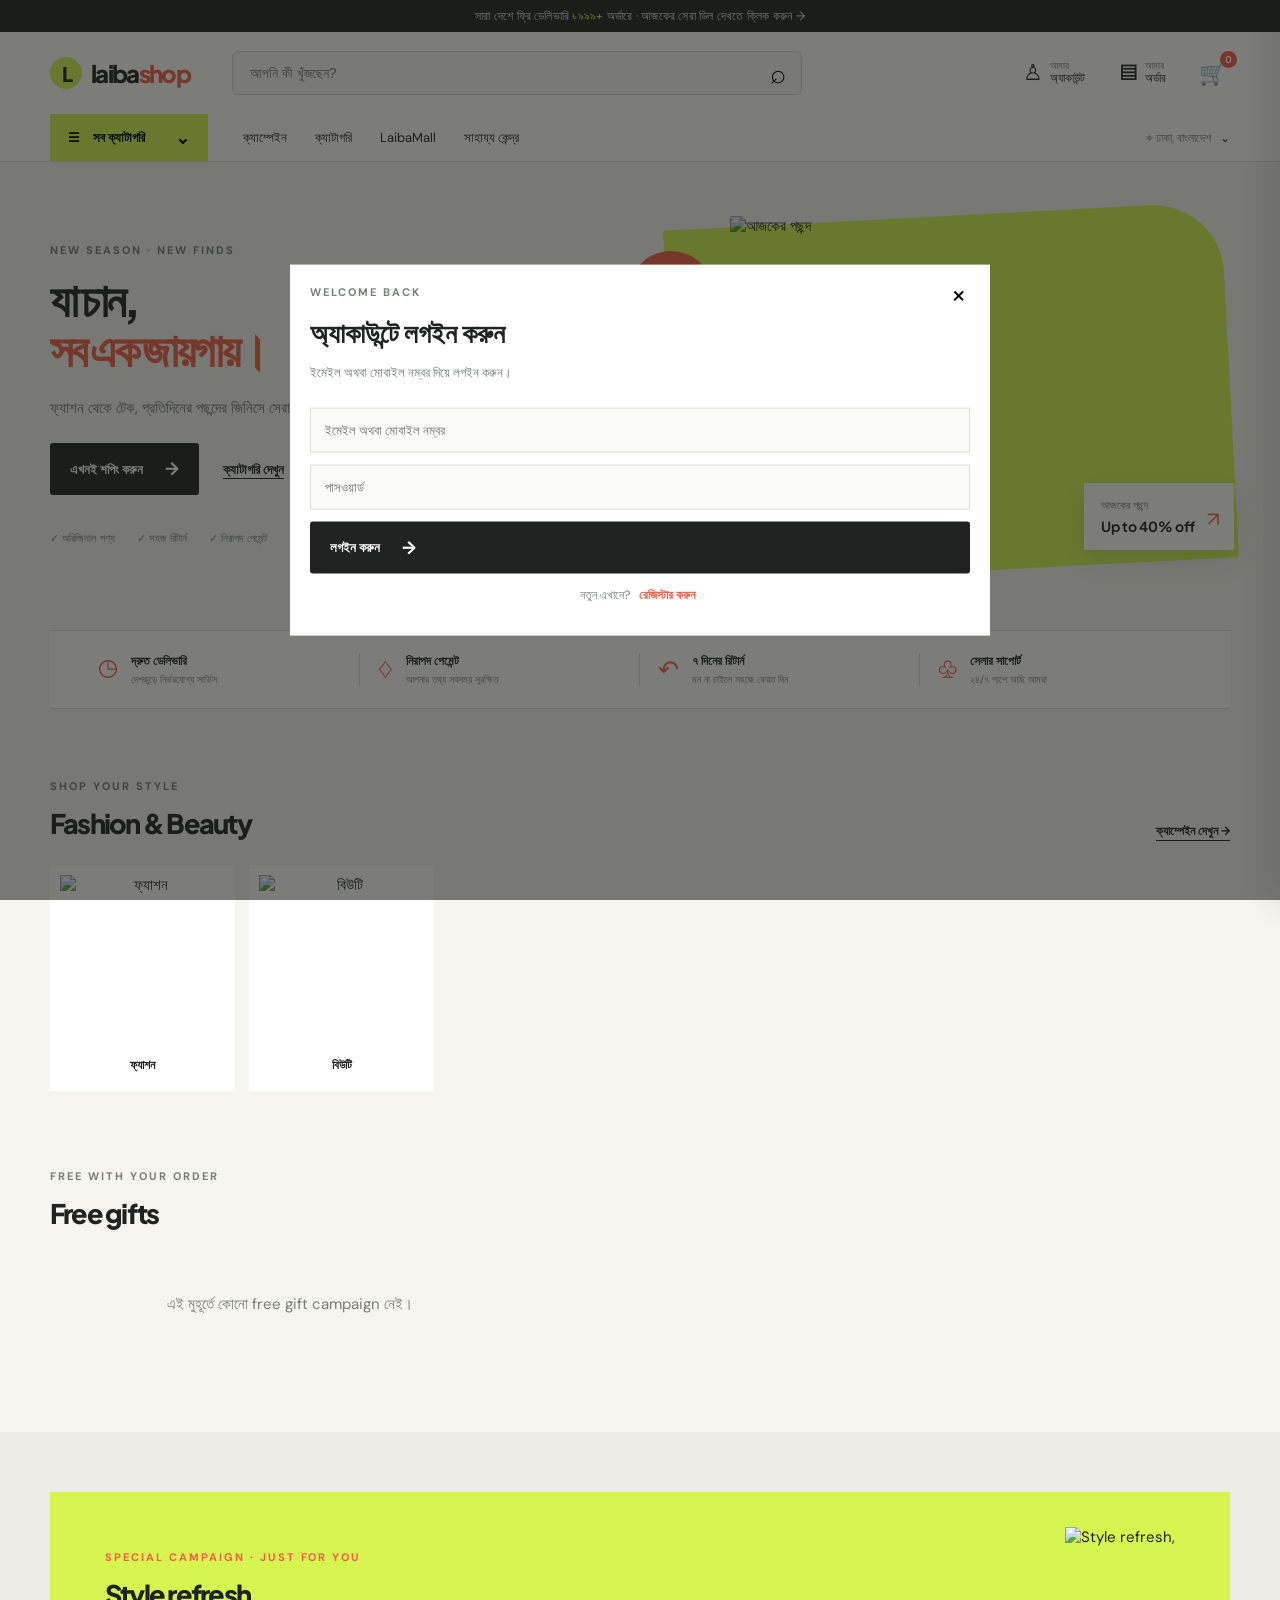
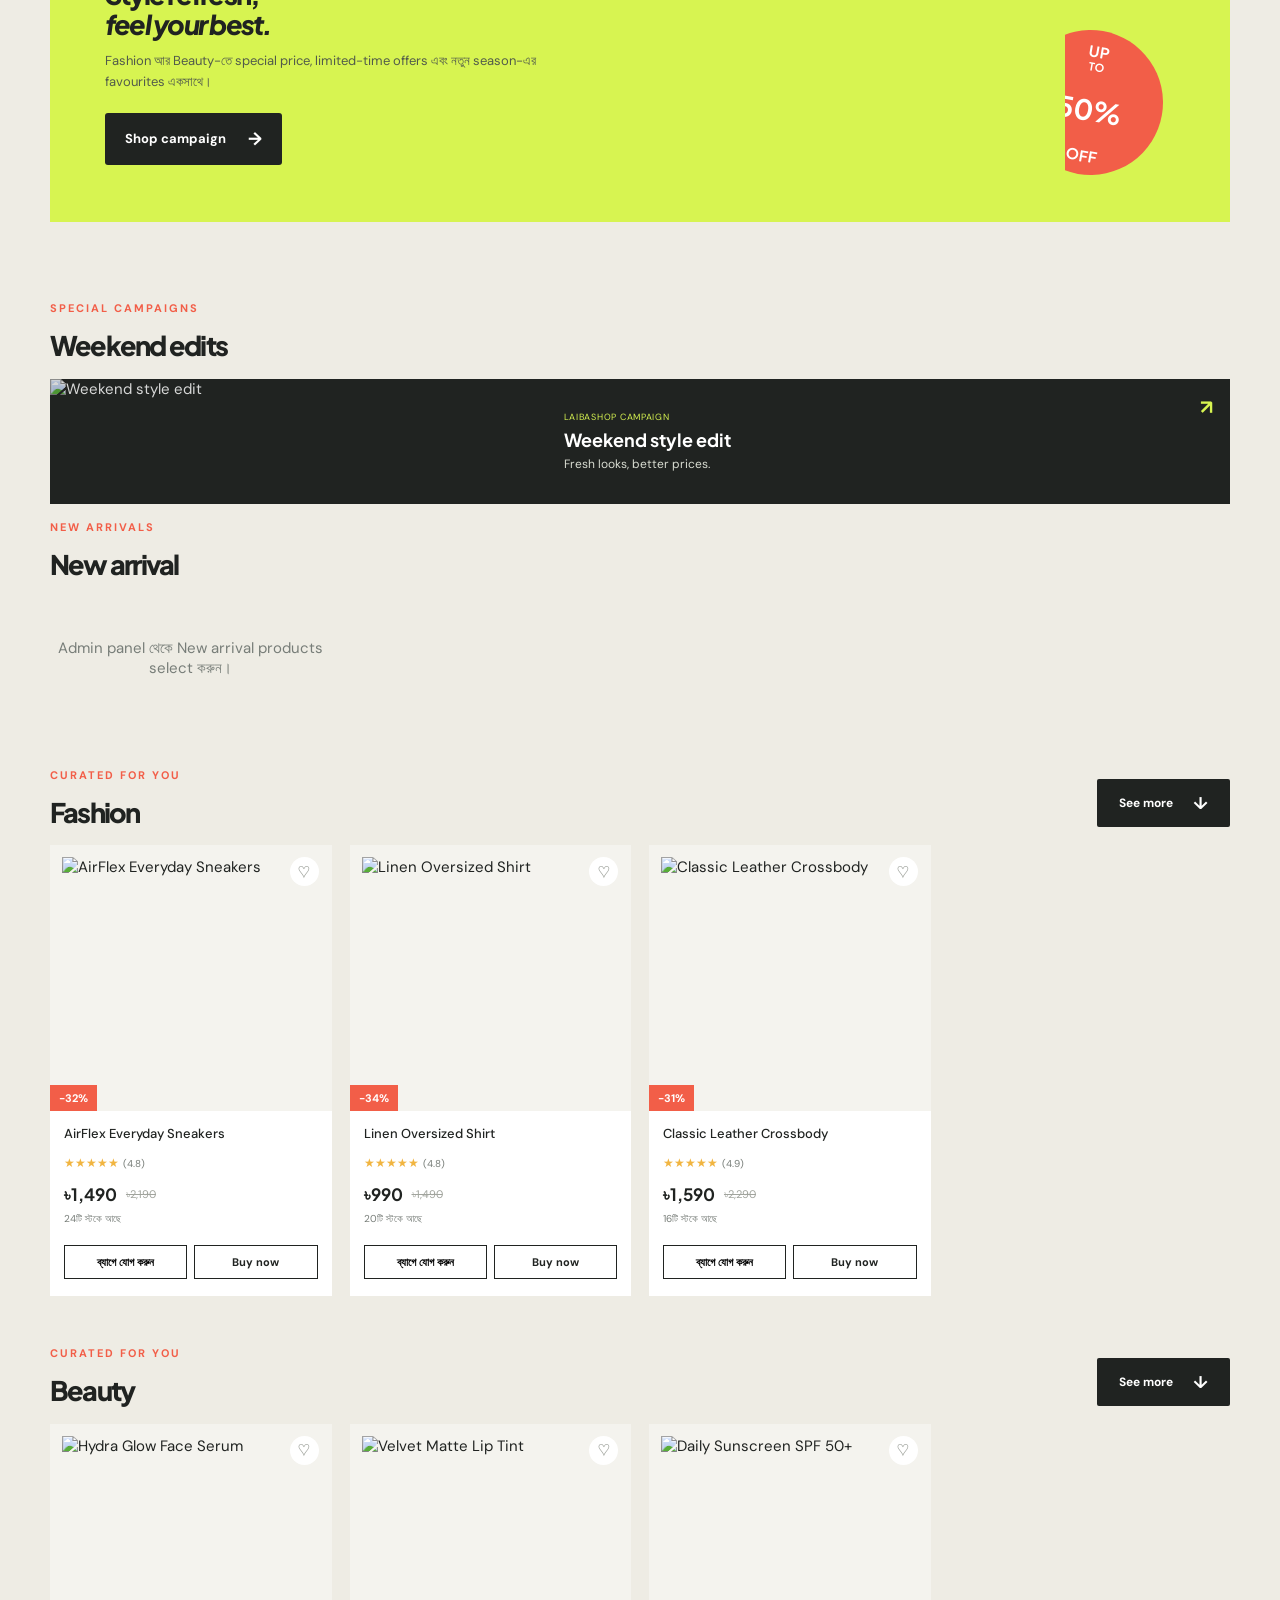
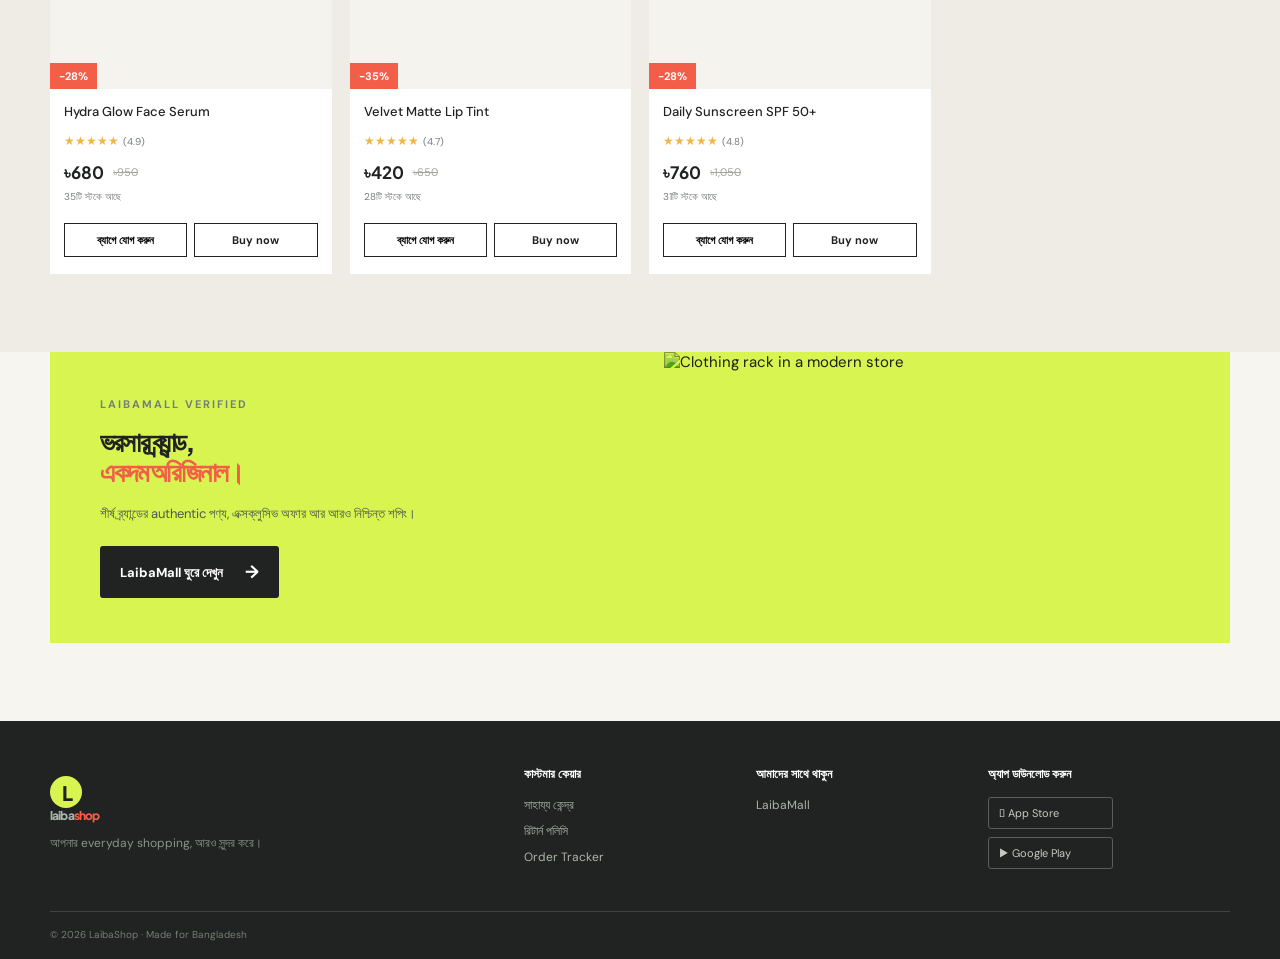
==== admin-recovery.html @ 6436c9bd "Publish LaibaShop storefront" ====
<!doctype html>
<html lang="en">
  <head>
    <meta charset="UTF-8" />
    <meta http-equiv="refresh" content="0; url=./index.html?view=admin&reset-admin=1" />
    <title>LaibaShop Admin Recovery</title>
  </head>
  <body>
    <p>Opening admin recovery...</p>
    <script>window.location.replace('./index.html?view=admin&reset-admin=1');</script>
  </body>
</html>
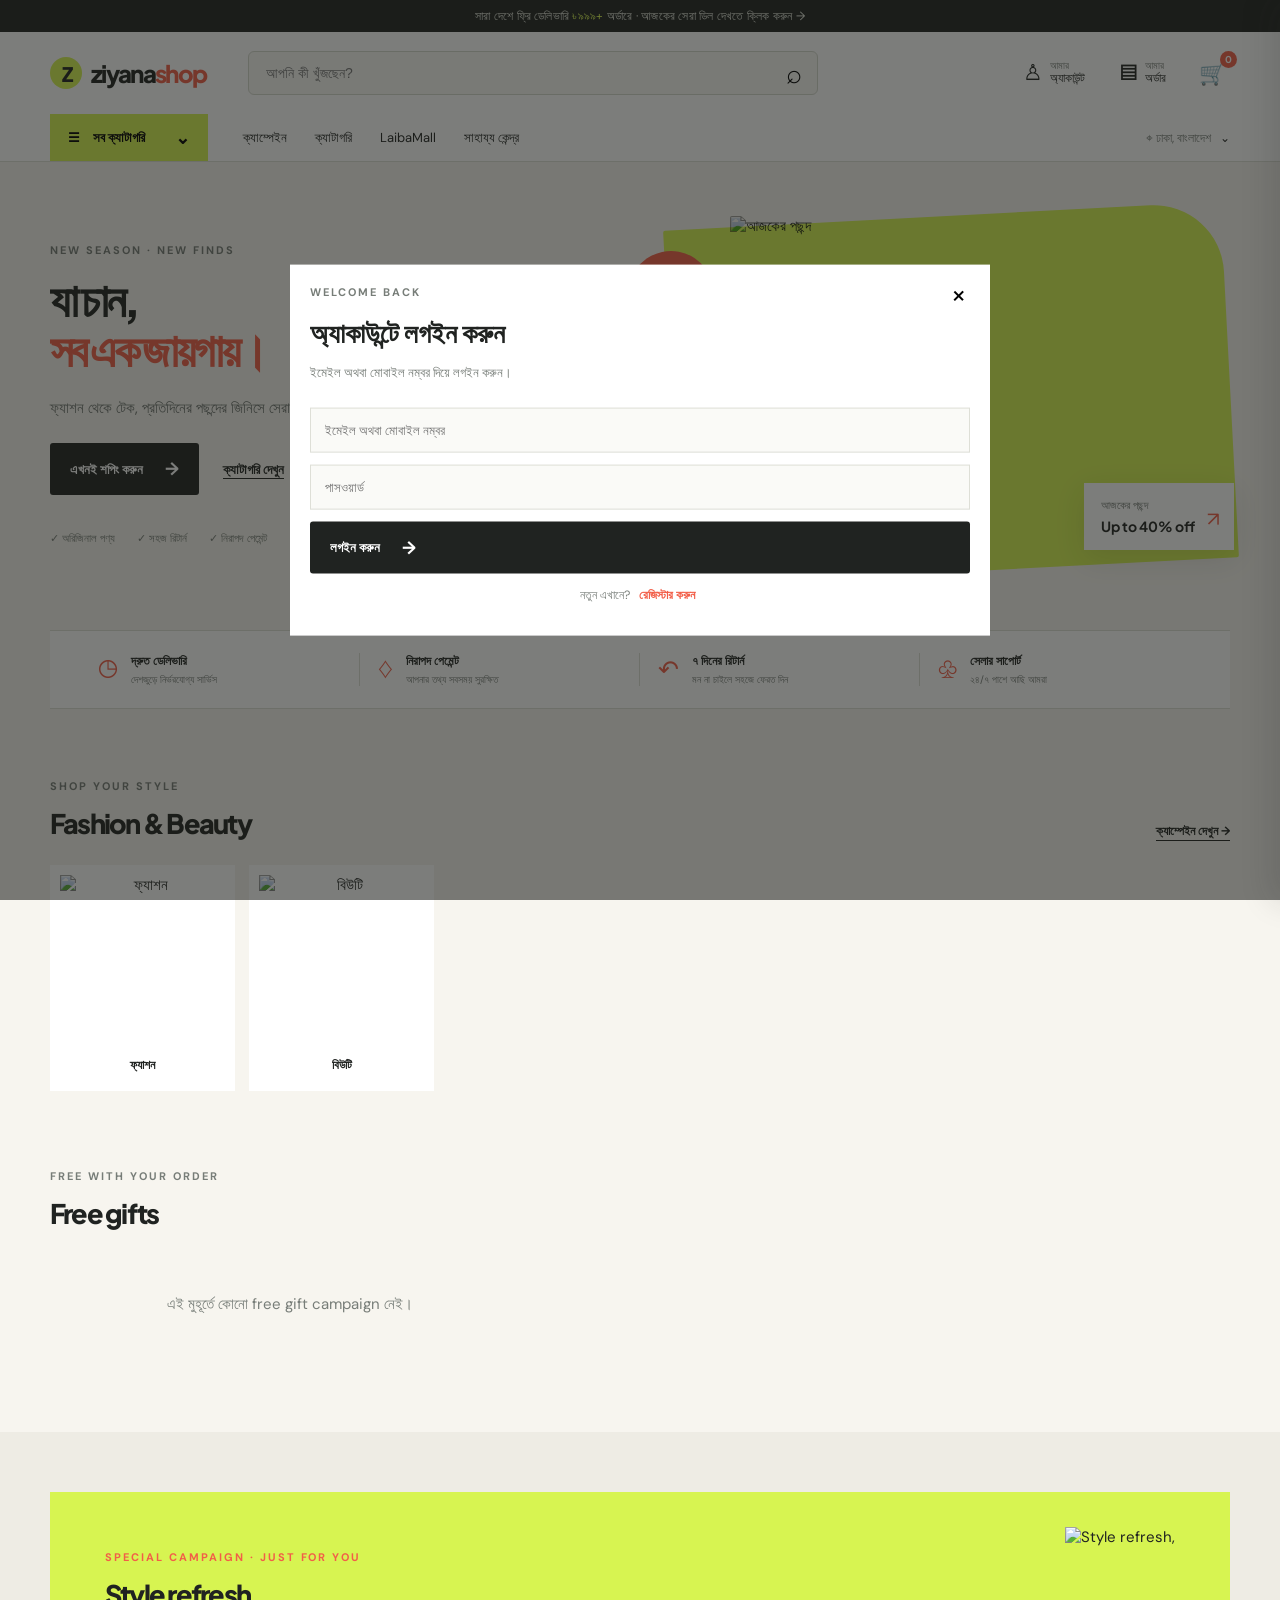
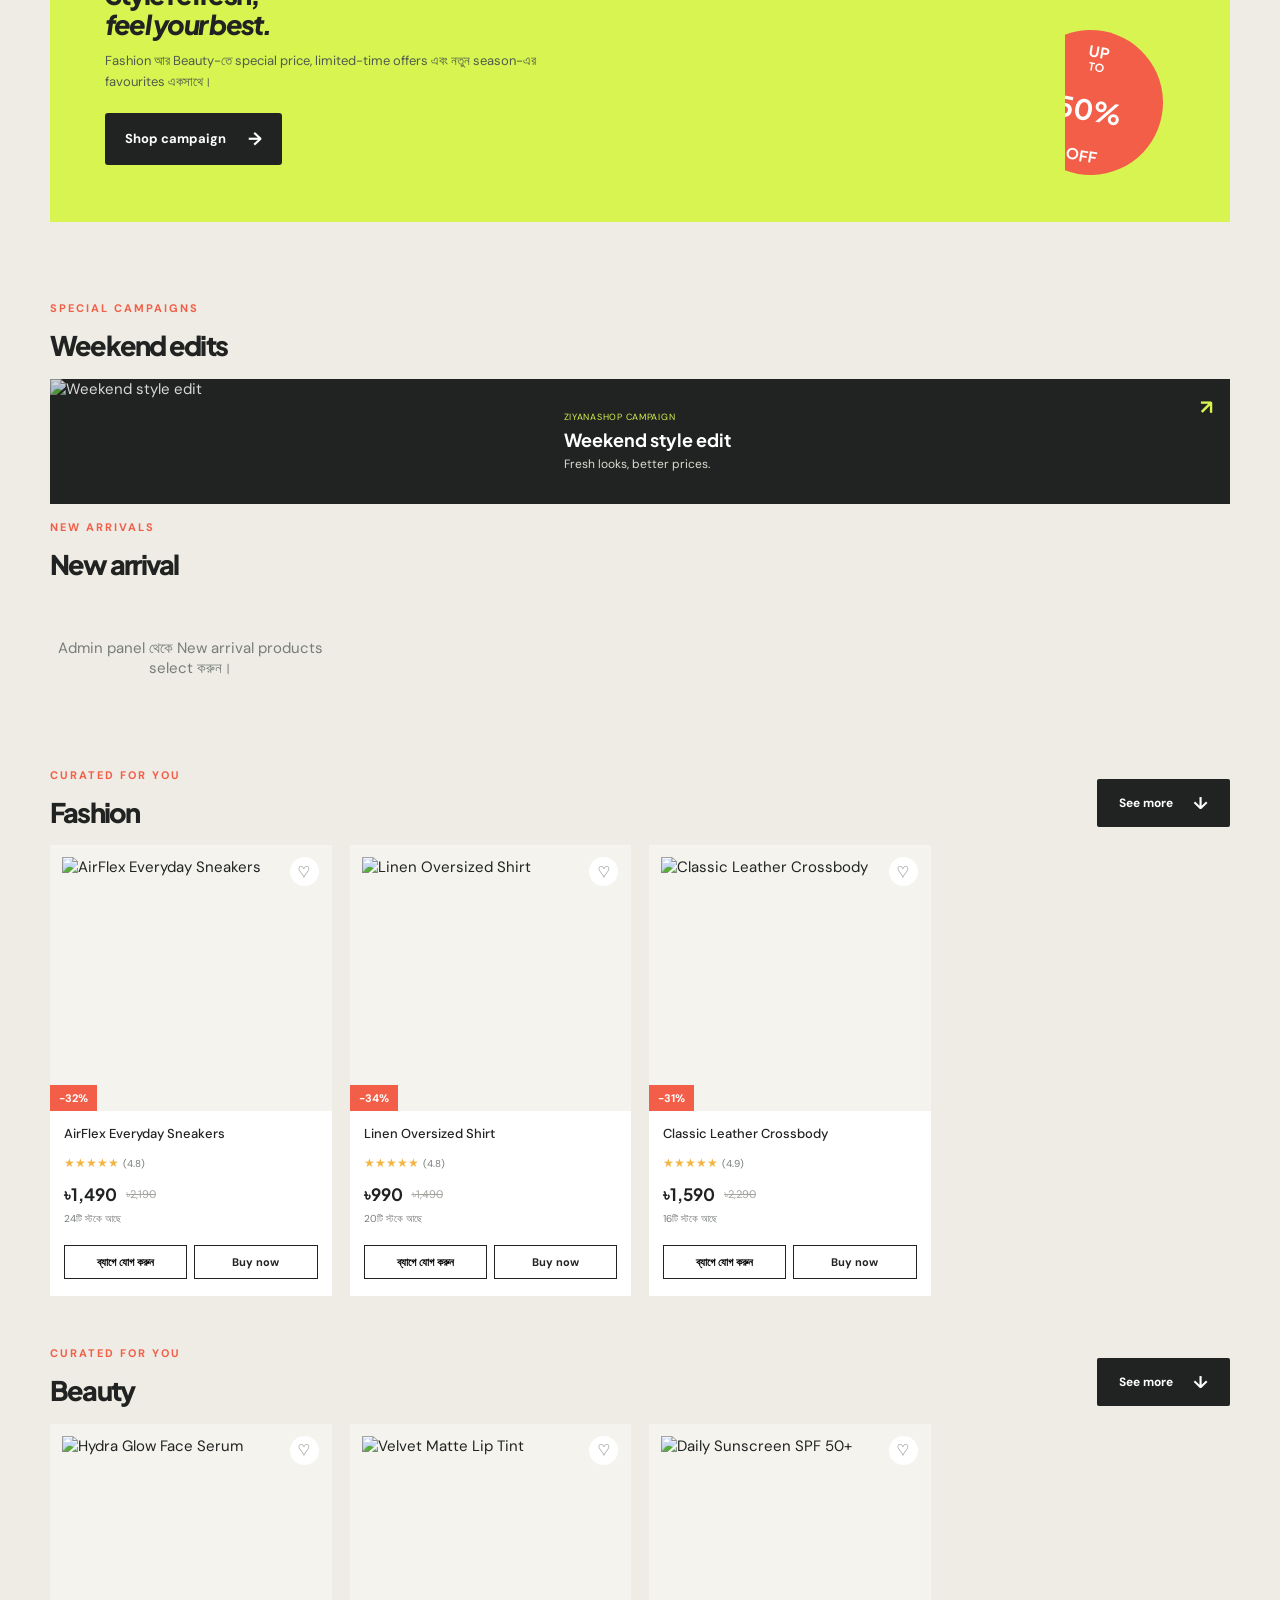
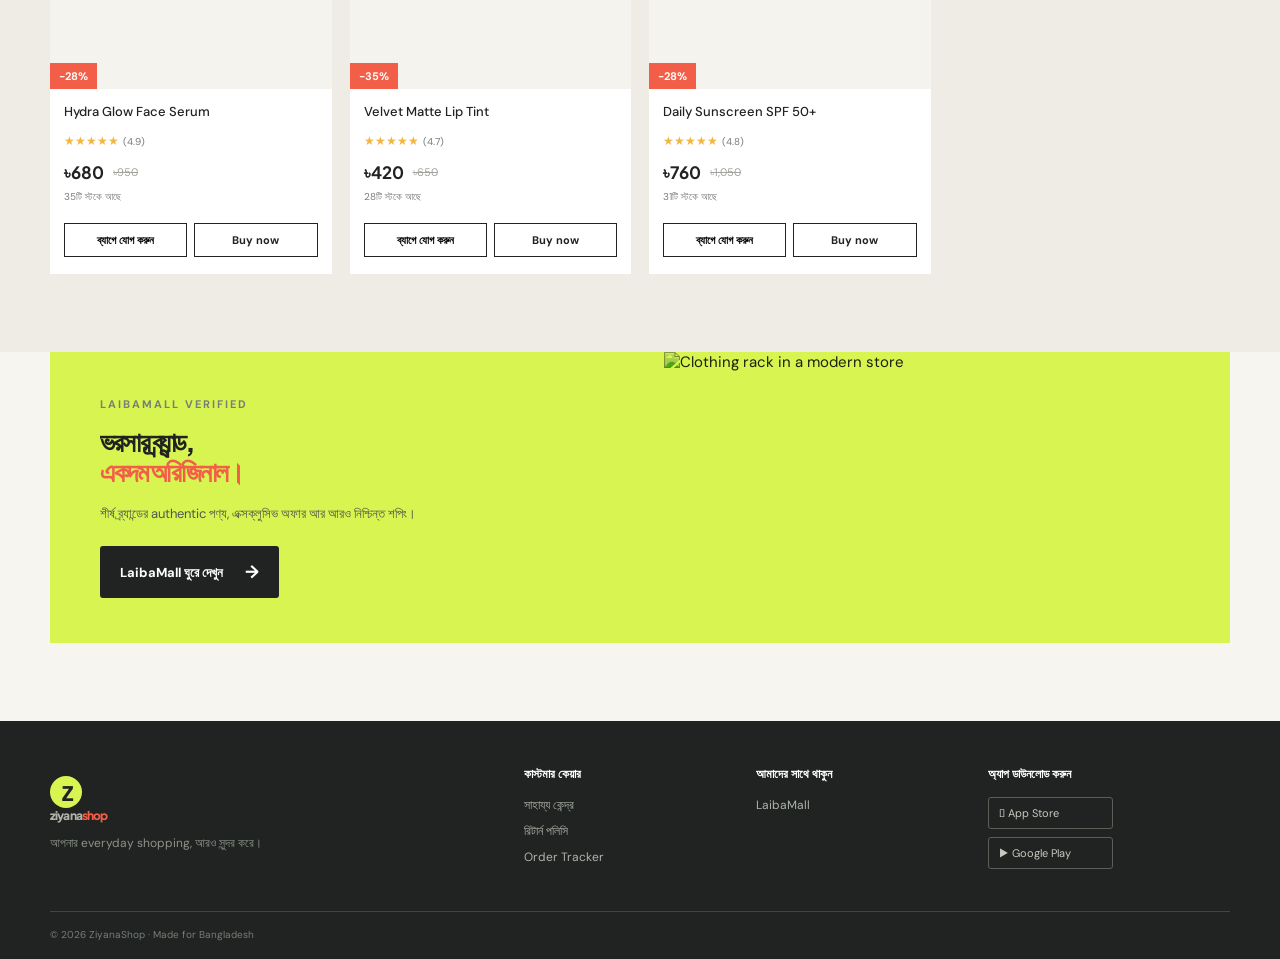
==== commit 1d6e1a20: "Rebrand storefront to ZiyanaShop" ====
--- a/admin-recovery.html
+++ b/admin-recovery.html
@@ -3,7 +3,7 @@
   <head>
     <meta charset="UTF-8" />
     <meta http-equiv="refresh" content="0; url=./index.html?view=admin&reset-admin=1" />
-    <title>LaibaShop Admin Recovery</title>
+    <title>ZiyanaShop Admin Recovery</title>
   </head>
   <body>
     <p>Opening admin recovery...</p>
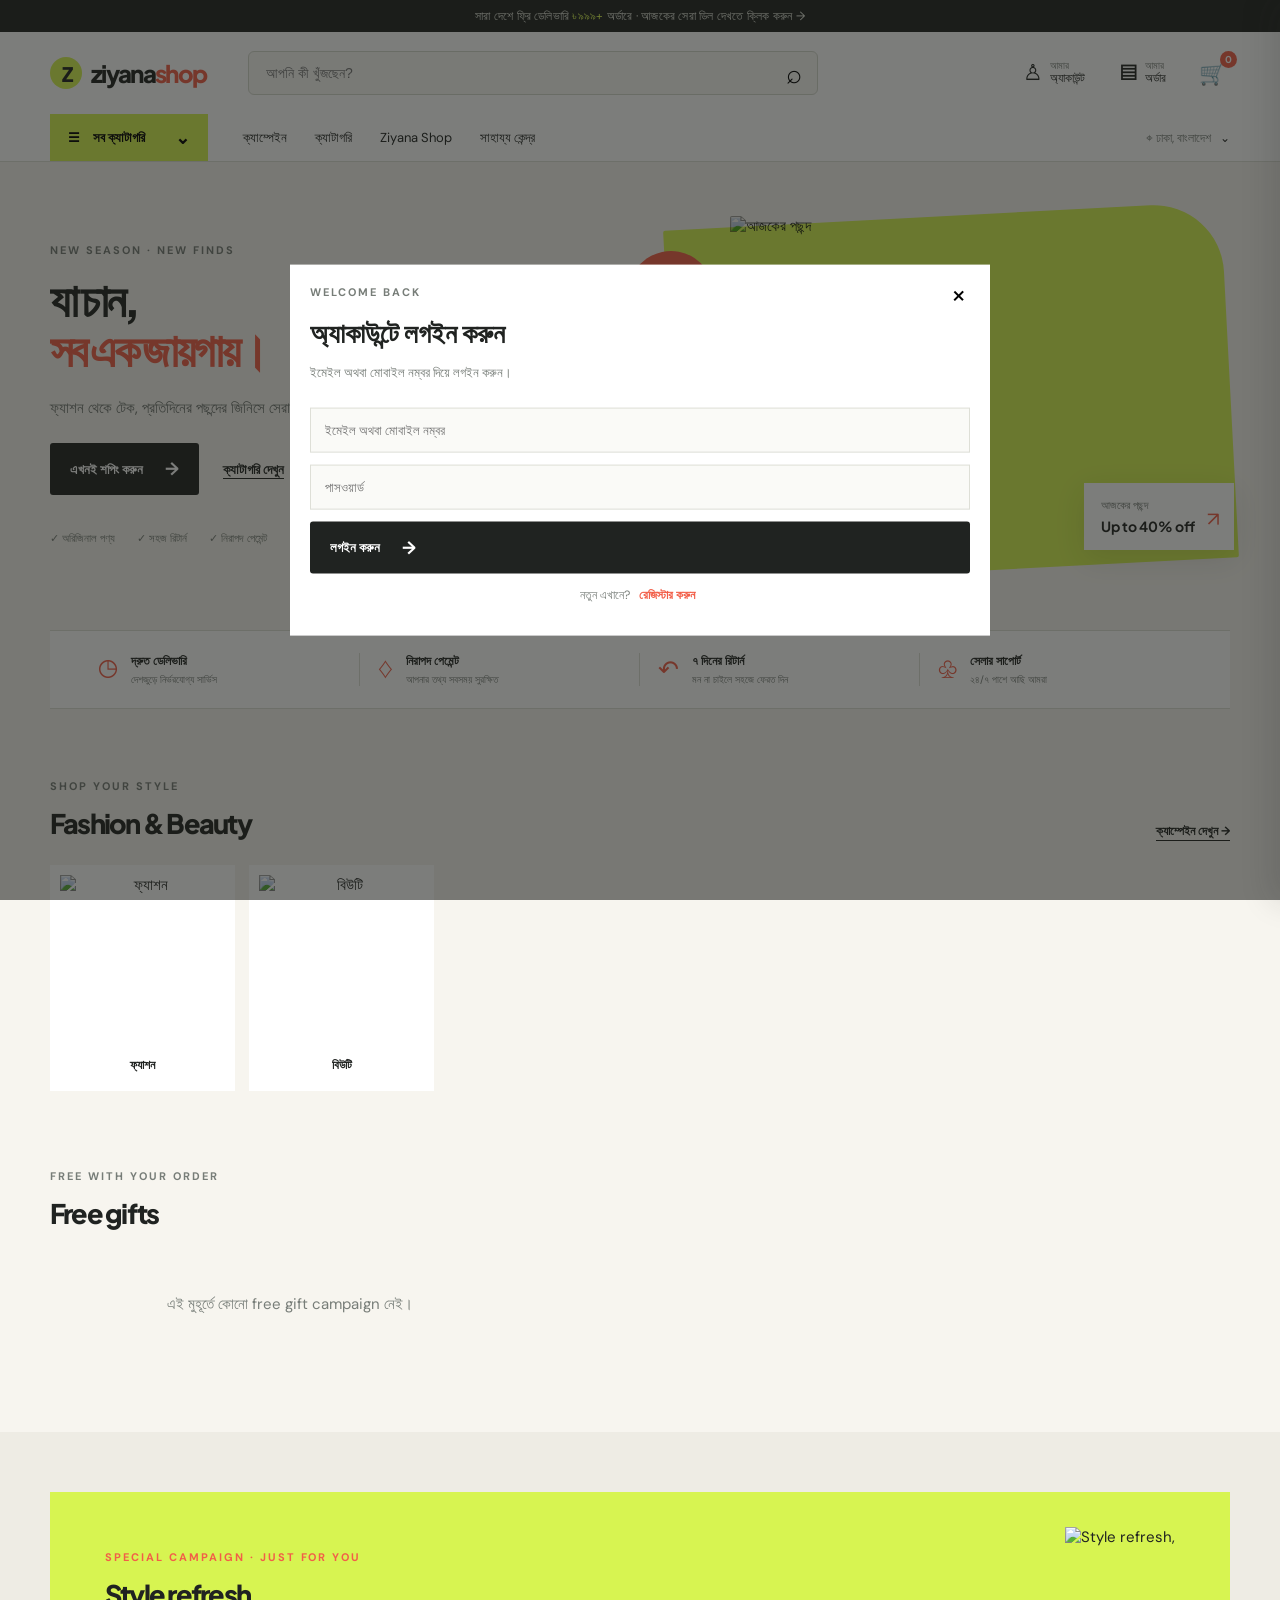
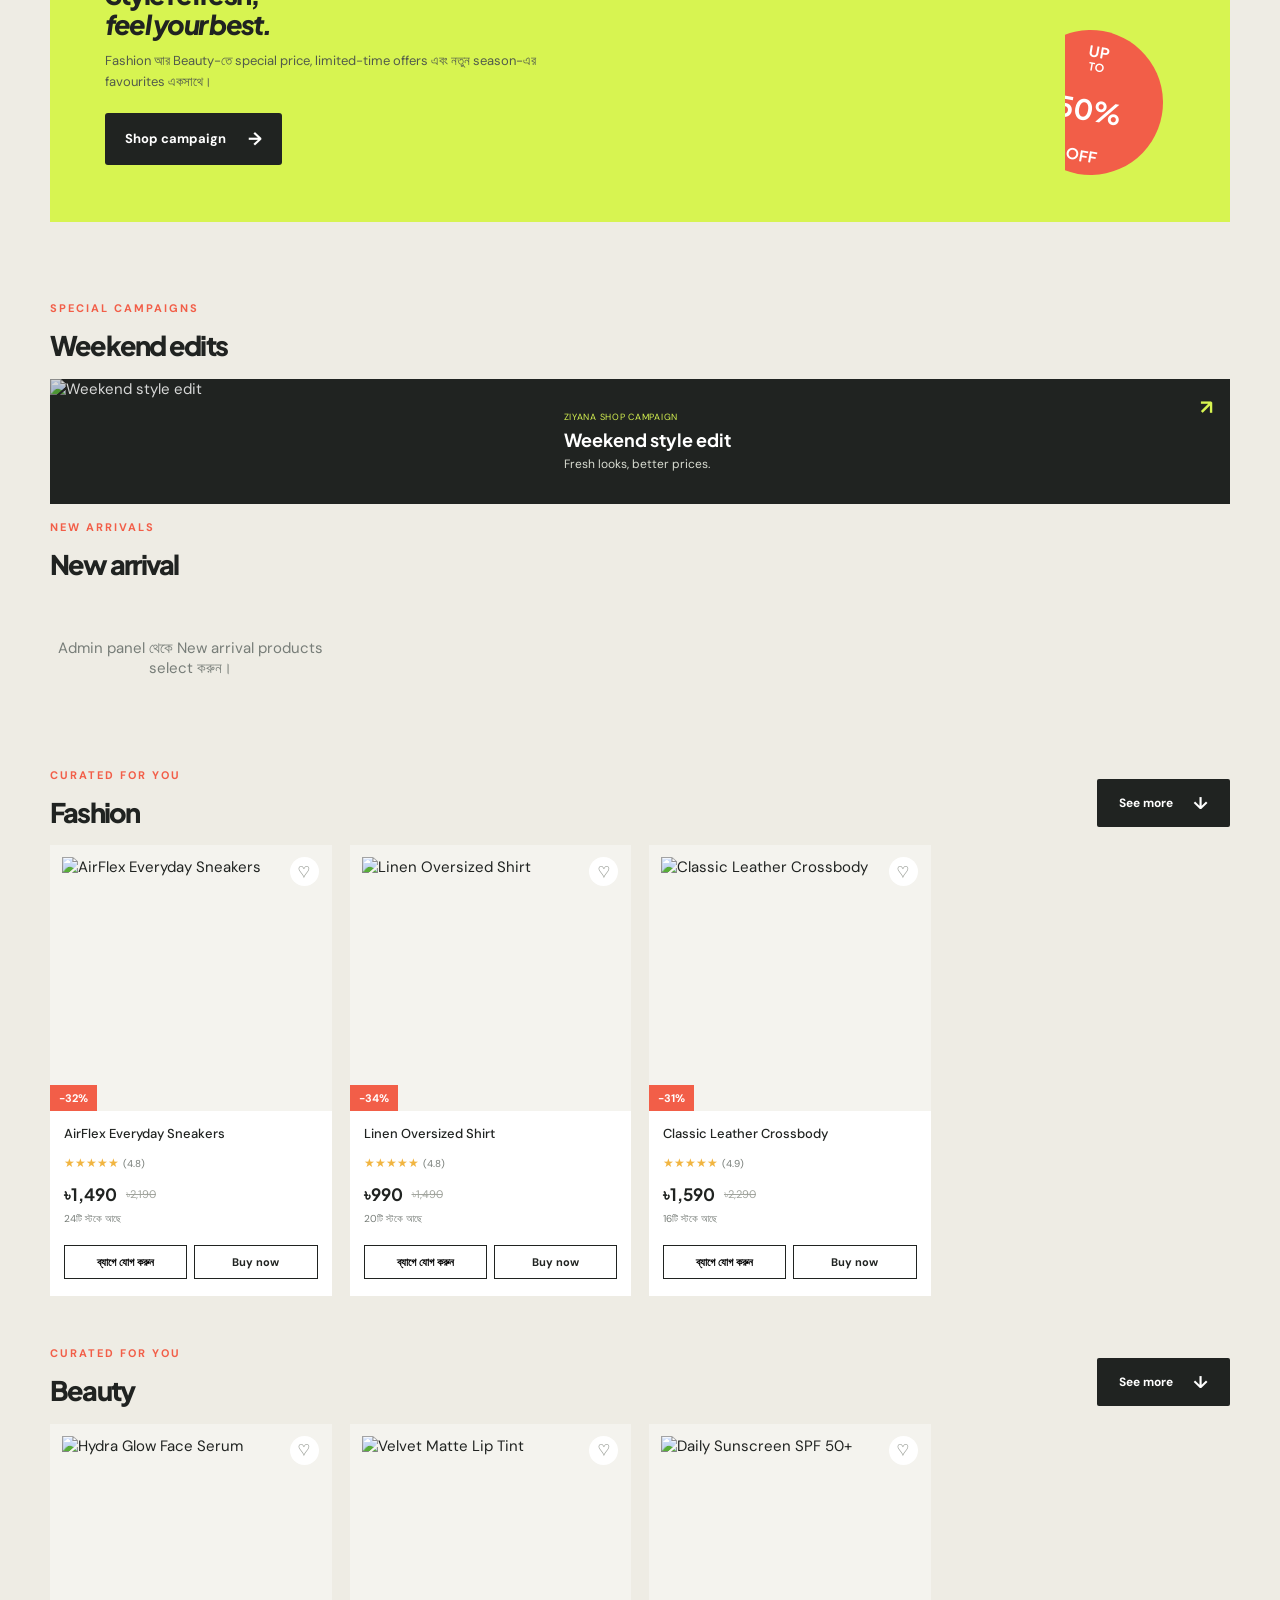
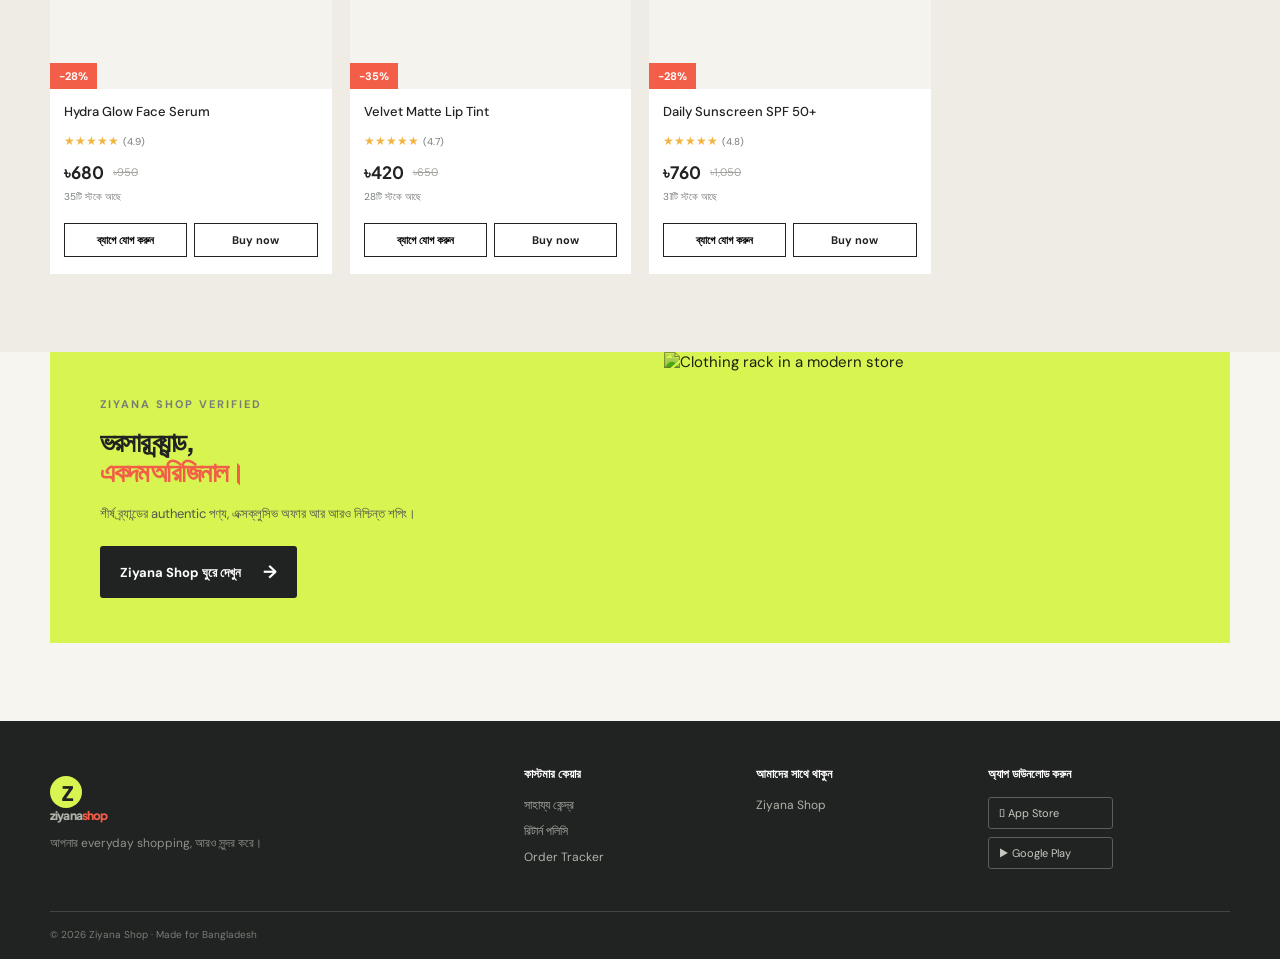
==== commit b33a966f: "chore: rebrand storefront to Ziyana Shop" ====
--- a/admin-recovery.html
+++ b/admin-recovery.html
@@ -3,7 +3,7 @@
   <head>
     <meta charset="UTF-8" />
     <meta http-equiv="refresh" content="0; url=./index.html?view=admin&reset-admin=1" />
-    <title>ZiyanaShop Admin Recovery</title>
+    <title>Ziyana Shop Admin Recovery</title>
   </head>
   <body>
     <p>Opening admin recovery...</p>
